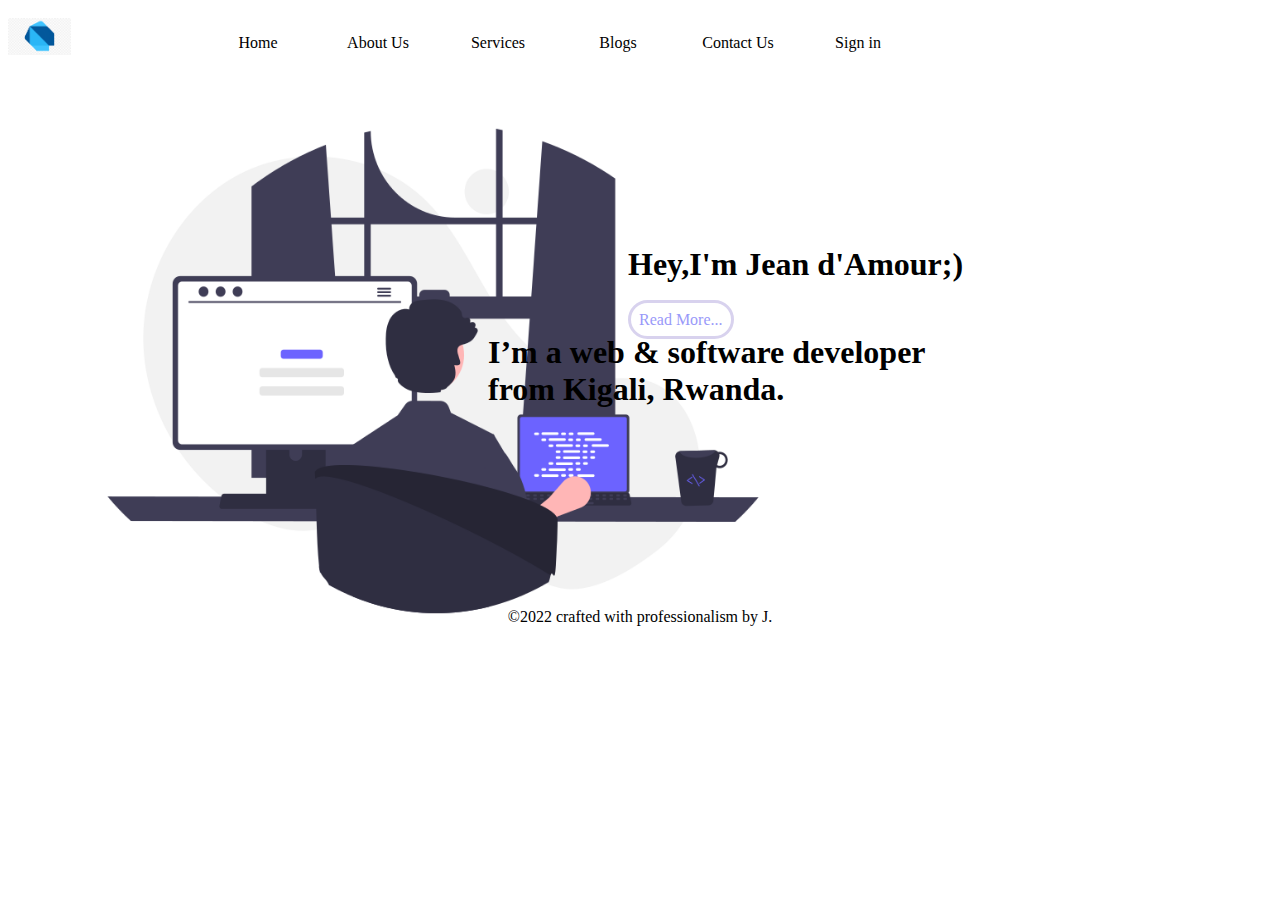
==== index.html @ 0acd04aa "my portfolio" ====
<!DOCTYPE html>
<html lang="en">

<head>
    <title>My Portfolio</title>
    <link href="assets/css/style.css" rel="stylesheet" type="text/css">
</head>

<body>
    <div><img src="assets/images/programminglogo.png" class="logo" alt="Programming"></div>
    <div id="menu" style="margin-top:-50px">
        <ul>
            <li>
                <a href="">Home</a></li>
            <li>
                <a href="about_us.html">About Us</a></li>
            <li>
                <a href="services.html">Services</a></li>
            <li>
                <a href="#">Blogs</a>
            </li>
            <li>
                <a href="contact_us.html">Contact Us</a></li>
            <li>
                <a href="signin.html">Sign in</a></li>
        </ul>
    </div><br><br>
    <div>
        <img src="assets/images/undraw_Programming_re_kg9v.png" alt="undraw_programming" class="back-img">
    </div>
    <div style="margin-left:620px;margin-top:-460px;margin-bottom:300px;">
        <h1>Hey,I'm Jean d'Amour;)</h1>
        <a href="about_us.html" class="Read-btn">Read More...</a>
    </div><br>
    <div style="margin-left:480px;margin-top:-340px;margin-bottom:200px;">
        <h1>I’m a web & soft­ware devel­op­er<br>from Kigali, Rwanda.</h1>
    </div>
    <section class="footer ">
        &copy;2022 crafted with professionalism by J.

    </section>

</body>

</html>
---- assets/css/style.css ----
h3,
h4 {
    color: #fff;
    font-family: 'Times New Roman';
}

.logo {
    width: 5%;
    height: 5%;
    padding-top: 10px;
}

.back-img {
    width: 850px;
    height: 620px;
}

.profile-img {
    width: 250px;
    height: 190px;
    border-radius: 20px;
    margin-top: 100px;
}

#menu ul {
    list-style: none;
    margin-left: 150px;
}

#menu ul li {
    background-color: black white;
    /* border: 1px solid black; */
    height: 35px;
    width: 120px;
    line-height: 35px;
    text-align: center;
    float: left;
}

#menu ul li a {
    text-decoration: none;
    display: block;
    color: black;
}

#menu ul li a:hover {
    background-color: #f29b6c;
    color: #ffffff;
}

input[type=email]:focus {
    border: 3px solid #555;
}

.Read-btn {
    max-width: 500px;
    max-height: 200px;
    text-decoration: none;
    line-height: 30px;
    background-color: #fff;
    border: 3px solid rgb(216, 210, 238);
    border-radius: 100px;
    color: #9999f9;
    text-align: center;
    padding: 0.5em;
}

input[type="text"] {
    width: 20%;
    height: 30px;
    margin-top: 20px;
}

input[type="email"] {
    width: 41%;
    height: 30px;
    margin-top: 20px;
}

.btn-save {
    width: 200px;
    height: 50px;
    background-color: #2288bb;
    text-align: center;
    color: #fff;
    font-weight: bold;
    border: 1px solid white;
    margin-left: 100px;
}

.Read-btn:hover {
    background-color: #9999f9;
    color: #ffffff;
    border: 3px solid white;
    font-weight: bold;
}

.btn-submit {
    height: 35px;
    width: 120px;
    background-color: #f29b6c;
    color: #ffffff;
    border-radius: 10px;
    margin-left: 50px;
    margin-bottom: 5px;
    border: 1px solid white;
}

.left-sidebar {
    max-width: 30%;
    max-height: 20%;
    background-color: #f6f4f4;
    padding-left: 50px;
    padding-top: 100px;
    margin-top: 50px;
}

.right-sidebar {
    max-width: 30%;
    max-height: 20%;
    background-color: #cc5a5a;
    padding-left: 50px;
    padding-top: 80px;
    margin-left: 453px;
    margin-top: -440px;
}

.img {
    width: 40%;
    height: 40%;
    border-radius: 360px;
}

.cards {
    display: flex;
    justify-content: space-around;
    flex-wrap: wrap;
    max-width: 800px;
    max-height: 400px;
}

.card {
    width: 23%;
    box-shadow: 0 0 4px 3px rgb(235, 206, 211);
    text-align: center;
    padding: 1.5em;
    margin-bottom: 2em;
}

.card-container {
    margin-top: -625px;
    margin-left: 150px;
}

.card-one {
    margin-top: 100px;
    margin-left: -100px;
}

.card-two {
    margin-top: 290px;
}

.card-three {
    margin-left: 250px;
    margin-top: -350px;
}

.images {
    width: 80%;
}

.title {
    font-size: 1.3rem;
}

.contact {
    margin-left: 50px;
    margin-top: 50px;
    padding: 0.5em;
}

.footer {
    text-align: center;
    font-weight: 2rem;
    width: 100%;
    background-color: #ffffff;
}
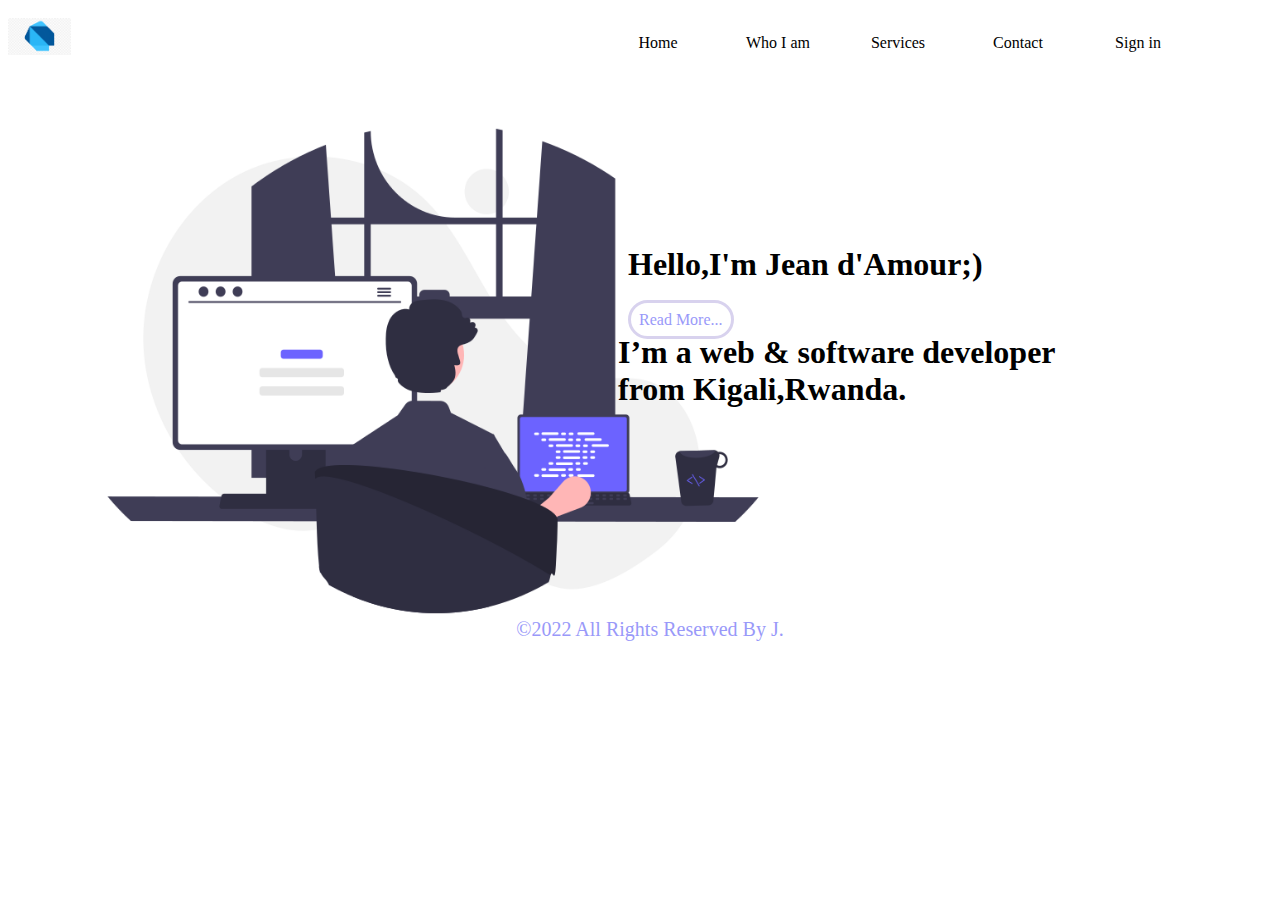
==== commit 254e9685: "updated portfolio" ====
--- a/index.html
+++ b/index.html
@@ -13,14 +13,12 @@
             <li>
                 <a href="">Home</a></li>
             <li>
-                <a href="about_us.html">About Us</a></li>
+                <a href="about_us.html">Who I am</a>
+            </li>
             <li>
                 <a href="services.html">Services</a></li>
             <li>
-                <a href="#">Blogs</a>
-            </li>
-            <li>
-                <a href="contact_us.html">Contact Us</a></li>
+                <a href="contact_us.html">Contact</a></li>
             <li>
                 <a href="signin.html">Sign in</a></li>
         </ul>
@@ -29,15 +27,14 @@
         <img src="assets/images/undraw_Programming_re_kg9v.png" alt="undraw_programming" class="back-img">
     </div>
     <div style="margin-left:620px;margin-top:-460px;margin-bottom:300px;">
-        <h1>Hey,I'm Jean d'Amour;)</h1>
+        <h1>Hello,I'm Jean d'Amour;)</h1>
         <a href="about_us.html" class="Read-btn">Read More...</a>
     </div><br>
-    <div style="margin-left:480px;margin-top:-340px;margin-bottom:200px;">
-        <h1>I’m a web & soft­ware devel­op­er<br>from Kigali, Rwanda.</h1>
+    <div style="margin-left:610px;margin-top:-340px;margin-bottom:200px;">
+        <h1>I’m a web & soft­ware devel­op­er<br>from Kigali,Rwanda.</h1>
     </div>
-    <section class="footer ">
-        &copy;2022 crafted with professionalism by J.
-
+    <section class="footer">
+        &copy;2022 All Rights Reserved By J.
     </section>
 
 </body>
--- a/assets/css/style.css
+++ b/assets/css/style.css
@@ -16,15 +16,15 @@
 }
 
 .profile-img {
-    width: 250px;
-    height: 190px;
+    width: 300px;
+    height: 250px;
     border-radius: 20px;
     margin-top: 100px;
 }
 
 #menu ul {
     list-style: none;
-    margin-left: 150px;
+    margin-left: 550px;
 }
 
 #menu ul li {
@@ -50,6 +50,11 @@
 
 input[type=email]:focus {
     border: 3px solid #555;
+}
+
+textarea {
+    width: 41%;
+    margin-top: 20px;
 }
 
 .Read-btn {
@@ -106,6 +111,20 @@
     border: 1px solid white;
 }
 
+.signup {
+    height: 45px;
+    width: 150px;
+    background-color: #f29b6c;
+    color: #ffffff;
+    border-radius: 5px;
+    margin-left: 50px;
+    margin-bottom: 5px;
+    border: 1px solid white;
+    text-decoration: none;
+    text-align: center;
+    padding: 0.5em;
+}
+
 .left-sidebar {
     max-width: 30%;
     max-height: 20%;
@@ -113,6 +132,7 @@
     padding-left: 50px;
     padding-top: 100px;
     margin-top: 50px;
+    margin-left: 150px;
 }
 
 .right-sidebar {
@@ -121,7 +141,7 @@
     background-color: #cc5a5a;
     padding-left: 50px;
     padding-top: 80px;
-    margin-left: 453px;
+    margin-left: 600px;
     margin-top: -440px;
 }
 
@@ -175,14 +195,17 @@
 }
 
 .contact {
-    margin-left: 50px;
+    margin-left: 150px;
     margin-top: 50px;
     padding: 0.5em;
+    background-color: #f8f4f4;
 }
 
 .footer {
     text-align: center;
-    font-weight: 2rem;
+    font-weight: 5rem;
     width: 100%;
-    background-color: #ffffff;
+    color: #9999f9;
+    padding: 0.5em;
+    font-size: 20px;
 }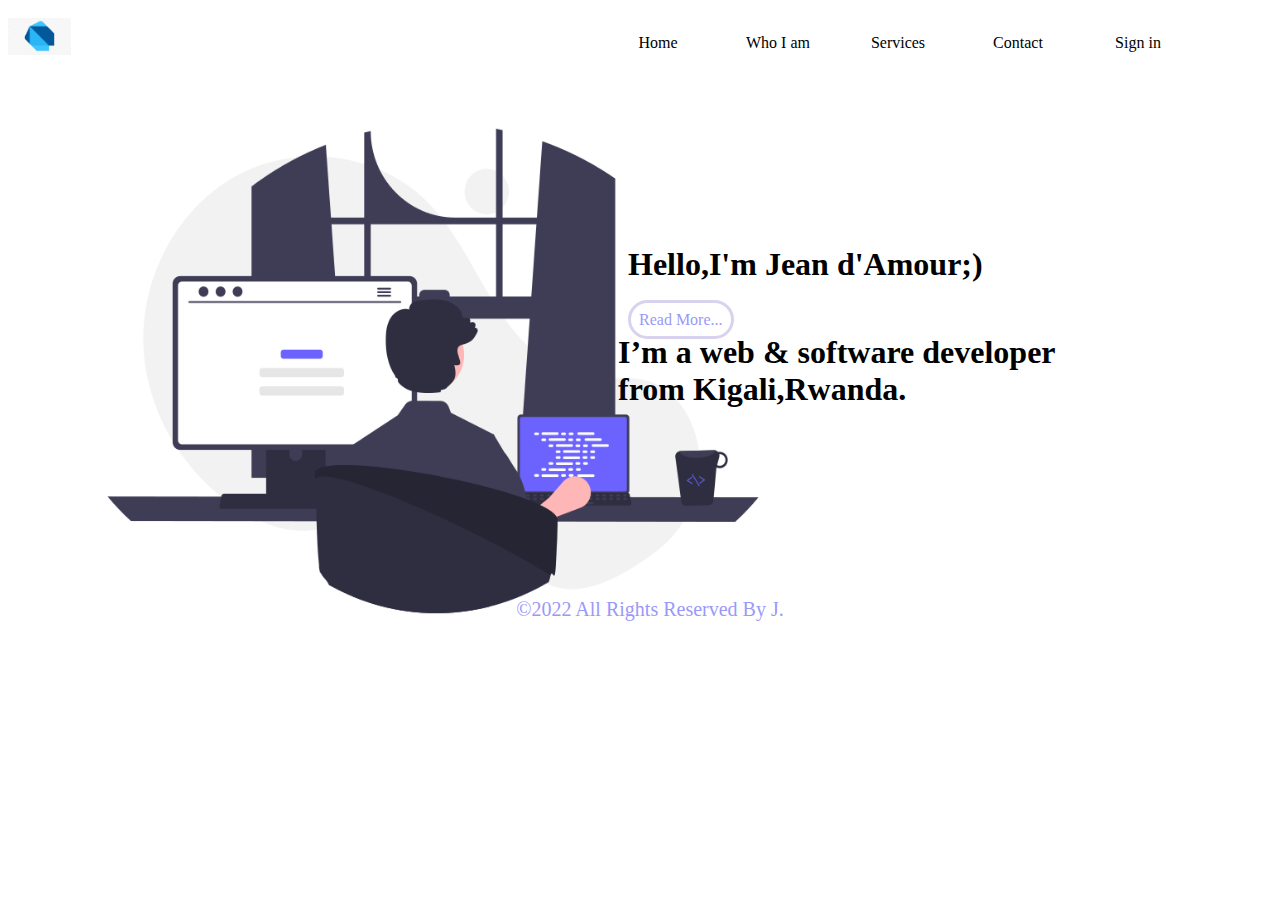
==== commit 0c1f62d5: "Portfolio" ====
--- a/index.html
+++ b/index.html
@@ -18,7 +18,7 @@
             <li>
                 <a href="services.html">Services</a></li>
             <li>
-                <a href="contact_us.html">Contact</a></li>
+                <a href="contact.html">Contact</a></li>
             <li>
                 <a href="signin.html">Sign in</a></li>
         </ul>
@@ -30,7 +30,7 @@
         <h1>Hello,I'm Jean d'Amour;)</h1>
         <a href="about_us.html" class="Read-btn">Read More...</a>
     </div><br>
-    <div style="margin-left:610px;margin-top:-340px;margin-bottom:200px;">
+    <div style="margin-left:610px;margin-top:-340px;margin-bottom:180px;">
         <h1>I’m a web & soft­ware devel­op­er<br>from Kigali,Rwanda.</h1>
     </div>
     <section class="footer">
--- a/assets/css/style.css
+++ b/assets/css/style.css
@@ -198,7 +198,7 @@
     margin-left: 150px;
     margin-top: 50px;
     padding: 0.5em;
-    background-color: #f8f4f4;
+    background-color: #fefefe;
 }
 
 .footer {
